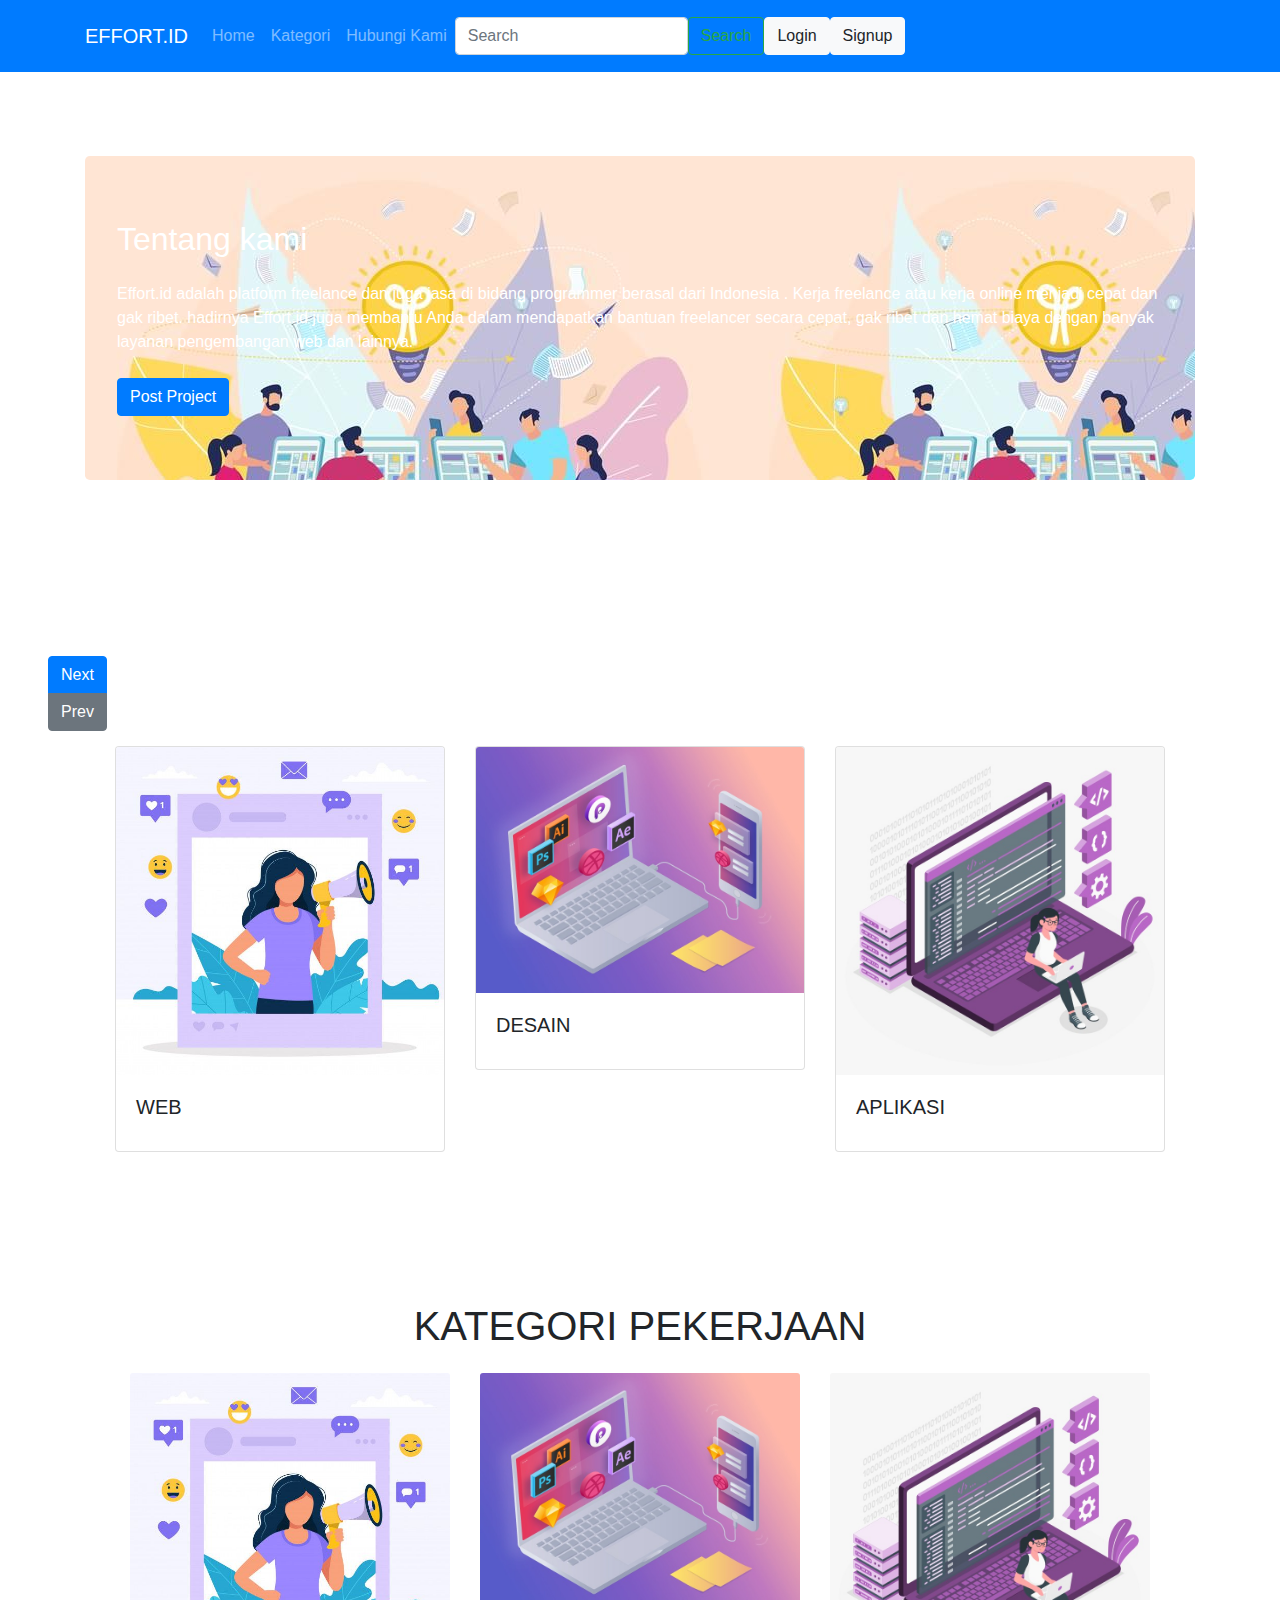
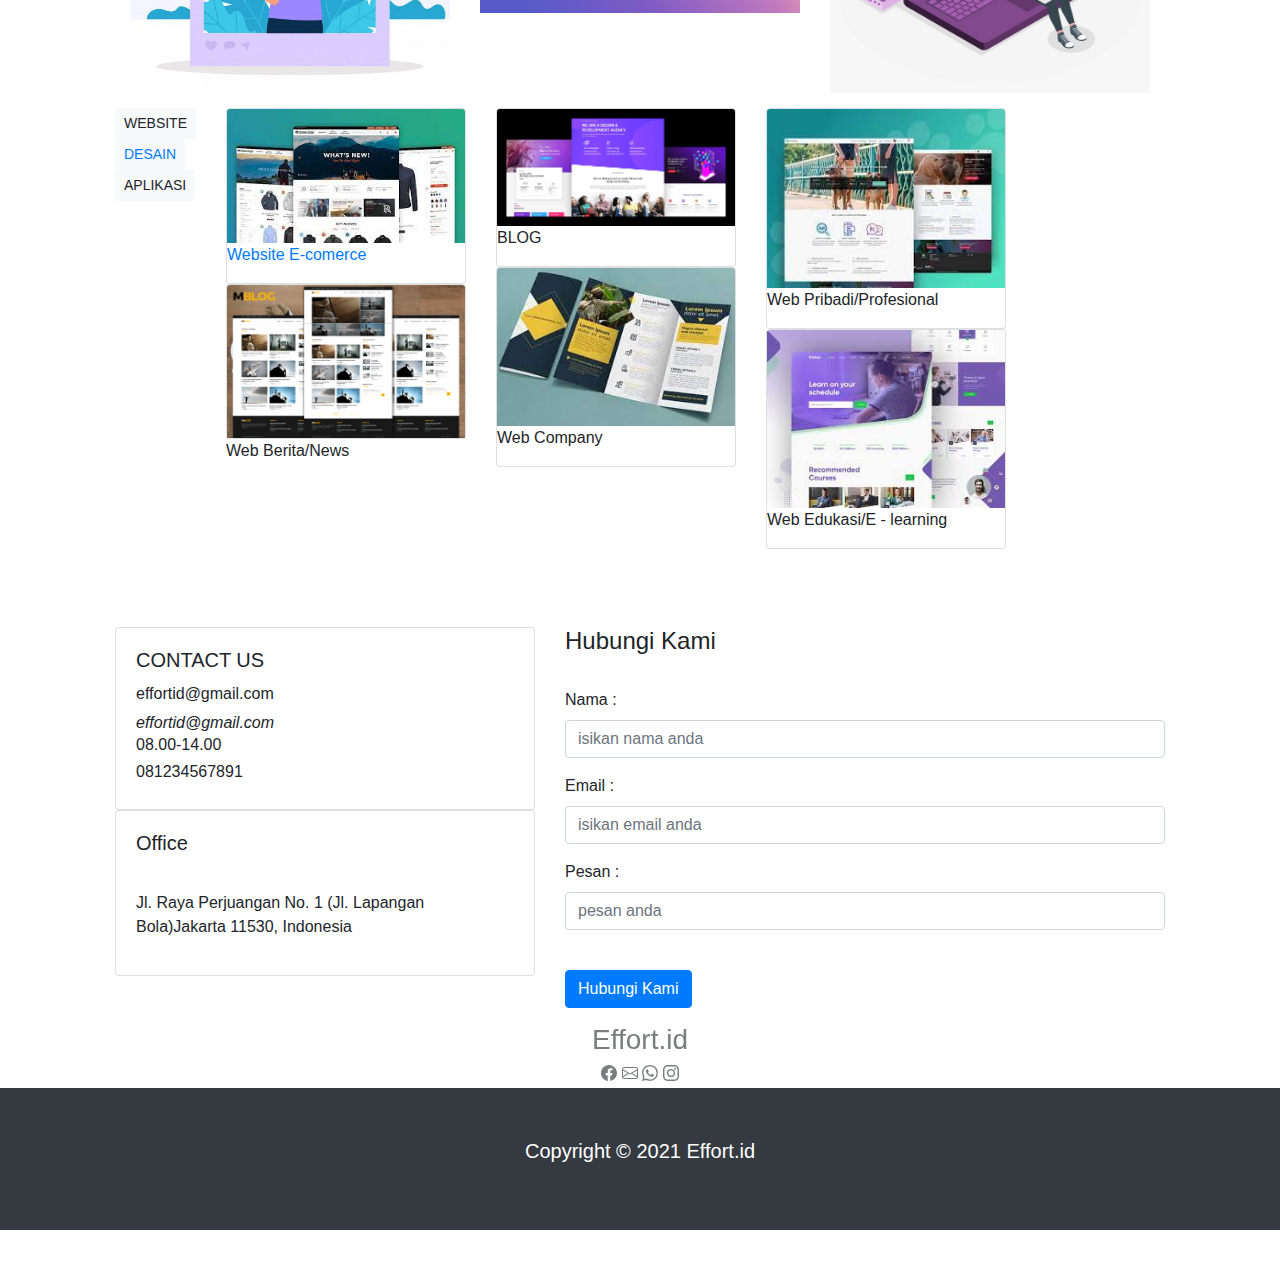
==== index.html @ 0ed795c9 "Add files via upload" ====
<!DOCTYPE html>
<html lang="en">

<head>
  <meta charset="UTF-8" />
  <meta http-equiv="X-UA-Compatible" content="IE=edge" />
  <meta name="viewport" content="width=device-width, initial-scale=1.0" />
  <link rel="stylesheet" href="https://maxcdn.bootstrapcdn.com/bootstrap/4.0.0/css/bootstrap.min.css"
    integrity="sha384-Gn5384xqQ1aoWXA+058RXPxPg6fy4IWvTNh0E263XmFcJlSAwiGgFAW/dAiS6JXm" crossorigin="anonymous">
  <script src="https://code.jquery.com/jquery-3.2.1.slim.min.js"
    integrity="sha384-KJ3o2DKtIkvYIK3UENzmM7KCkRr/rE9/Qpg6aAZGJwFDMVNA/GpGFF93hXpG5KkN"
    crossorigin="anonymous"></script>
  <script src="https://cdnjs.cloudflare.com/ajax/libs/popper.js/1.12.9/umd/popper.min.js"
    integrity="sha384-ApNbgh9B+Y1QKtv3Rn7W3mgPxhU9K/ScQsAP7hUibX39j7fakFPskvXusvfa0b4Q"
    crossorigin="anonymous"></script>
  <script src="https://maxcdn.bootstrapcdn.com/bootstrap/4.0.0/js/bootstrap.min.js"
    integrity="sha384-JZR6Spejh4U02d8jOt6vLEHfe/JQGiRRSQQxSfFWpi1MquVdAyjUar5+76PVCmYl"
    crossorigin="anonymous"></script>
  <link rel="stylesheet" href="https://maxcdn.bootstrapcdn.com/bootstrap/4.0.0/css/bootstrap.min.css"
    integrity="sha384-Gn5384xqQ1aoWXA+058RXPxPg6fy4IWvTNh0E263XmFcJlSAwiGgFAW/dAiS6JXm" crossorigin="anonymous">
  <link rel="stylesheet" href="halu.css" />
  <title>EFFORT.ID</title>

</head>

<body>
  <!-- Navbar -->
  <nav class="navbar navbar-expand-lg bg-primary navbar-dark py-3 fixed-top">
    <div class="container">
      <a href="#" class="navbar-brand">EFFORT.ID</a>

      <button class="navbar-toggler" type="button" data-bs-toggle="collapse" data-bs-target="#navmenu">
        <span class="navbar-toggler-icon"></span>
      </button>

      <div class="collapse navbar-collapse" id="navmenu">
        <ul class="navbar-nav ms-auto">
          <li class="nav-item">
            <a href="#home" class="nav-link">Home</a>
          </li>
          <li class="nav-item">
            <a href="#kategori" class="nav-link">Kategori</a>
          </li>
          <li class="nav-item">
            <a href="#hub" class="nav-link">Hubungi Kami</a>
          </li>
        </ul>
        <form class="d-flex">
          <input class="form-control me-2" type="search" placeholder="Search" aria-label="Search">
          <a href="pencarian1.html" class="btn btn-outline-success">Search</a>
        </form>
        <a href="login.html" class="btn btn-light">Login</a>
        <a href="signup.html" class="btn btn-light">Signup</a>
      </div>
    </div>
  </nav>

  <!--HOME section-->

  <section id="home" class="p-5">
    <div class="container py-5">
      <div class="jumbotron text-white" style="background-image: url(gambar.jpeg);">
        <h2 class="mb-4">
          Tentang kami
        </h2>
        <p class="mb-4">
          Effort.id adalah platform freelance dan juga jasa di bidang programmer berasal dari Indonesia .
          Kerja freelance atau kerja online menjadi cepat dan gak ribet. hadirnya
          Effort.id juga membantu Anda dalam mendapatkan bantuan freelancer secara cepat, gak ribet dan
          hemat biaya dengan banyak layanan pengembangan web dan lainnya.
        </p>
        <a href="postproject.html" class="btn btn-primary">Post Project</a>
      </div>
    </div>
  </section>


  <section id="home" class="p-5">
    <div class="btn-group-vertical">
      <a href="" class="btn btn-primary">Next</a>
      <a href="" class="btn btn-secondary">Prev</a>
    </div>
    <section id="gallery">
      <div class="container">
        <div class="row">
          <div class="col-lg-4 mb-4">
            <div class="card">
              <img src="gambar 1.jpeg" alt="" class="card-img-top">
              <div class="card-body">
                <h5 class="card-title">WEB</h5>
              </div>
            </div>
          </div>
          <div class="col-lg-4 mb-4">
            <div class="card">
              <img src="gambar 2.jpg" alt="" class="card-img-top">
              <div class="card-body">
                <h5 class="card-title">DESAIN</h5>
              </div>
            </div>
          </div>
          <div class="col-lg-4 mb-4">
            <div class="card">
              <img src="gambar 3.jpeg" alt="" class="card-img-top">
              <div class="card-body">
                <h5 class="card-title">APLIKASI</h5>
              </div>
            </div>
          </div>
        </div>
      </div>
    </section>
  </section>

  <!-- KATEGOORI PEKERJAAN-->
  <section id="kategori" class="p-5">
    <div class="container">
      <div class="row">
        <div class="col text-center">
          <h1>KATEGORI PEKERJAAN</h1>
        </div>
        <br>

        <div class="row">
          <div class="col-md-4">
            <div class="card1">
              <img class="card-img-top" src="gambar 1.jpeg" alt="Card image cap">
            </div>
          </div>
          <div class="col-md-4">
            <div class="card2">
              <img class="card-img-top" src="gambar 2.jpg" alt="Card image cap">
            </div>
          </div>
          <div class="col-md-4">
            <div class="card3">
              <img class="card-img-top" src="gambar 3.jpeg" alt="Card image cap">
            </div>
          </div>
        </div>

        <!-- plihan-->
        <div class="rowwy">
          <div class="col-md-3">
            <div class="card-body1">
              <button type="button" class="btn btn-light btn-sm card-text">WEBSITE</button>
            </div>
            <div class="card-body2">
              <button type="button" class="btn btn-light btn-sm card-text"><a href="aplikasi.html">DESAIN</button></a>
            </div>
            <div class="card-body3">
              <button type="button" class="btn btn-light btn-sm card-text">APLIKASI</button>
            </div>
          </div>
        </div>
        <div class="col-md-3">
          <div class="card">
            <img class="card-img-top" src="bawah 1.jpg" alt="Card image cap">
            <p><a href="kategori2.html">Website E-comerce</a></p>
          </div>
          <div class="card">
            <img class="card-img-top" src="bawah2.png" alt="Card image cap">
          </div>
          <p>Web Berita/News</p>
        </div>
        <div class="col-md-3">
          <div class="card">
            <img class="card-img-top" src="bawah 3.jpg" alt="Card image cap">
            <p>BLOG</p>
          </div>
          <div class="card">
            <img class="card-img-top" src="bawah4.jpg" alt="Card image cap">
            <p>Web Company</p>
          </div>
        </div>
        <div class="col-md-3">
          <div class="card">
            <img class="card-img-top" src="images (1).jpg" alt="Card image cap">
            <p>Web Pribadi/Profesional</p>
          </div>
          <div class="card">
            <img class="card-img-top" src="images (2).jpg" alt="Card image cap">
            <p>Web Edukasi/E - learning</p>
          </div>
        </div>
      </div>
  </section>

  <!-- HUBUNGI KAMI-->
  <div id="hub"></div>
  <!--Parallax1-->
  <div class="parallax">
  </div>


  <!--card-->
  <div class="container">
    <div class="row">
      <div class="col-sm-5" id="card-color">
        <!--Media sosial-->
        <div class="card-1">
          <div class="card mb3">
            <div class="card-body">
              <h5 class="card-title center">CONTACT US</h5>
              <h6>effortid@gmail.com <span class="bi bi-envelope"></span></h6>
              <i class="bi bi-envelope">effortid@gmail.com</i>
              <h6 class="card-jamKerja mb-2">08.00-14.00</h6>
              <h6 class="card-Notlp mb-2">081234567891</h6>
            </div>
          </div>
        </div>
        <!--Alamat Office-->
        <div class="card-2">
          <div class="card mb3">
            <div class="card-body">
              <h5 class="card-title center">Office</h5> <br>
              <p>Jl. Raya Perjuangan No. 1 (Jl. Lapangan Bola)Jakarta 11530, Indonesia</p>
            </div>
          </div>
        </div>
      </div>
      <!--Form Pesan-->
      <div class="col-sm-7">
        <div class="form">
          <h4>Hubungi Kami</h4> <br>
          <div class="form-group">
            <label for="nama">Nama : </label>
            <input type="text" id="nama" class="form-control" placeholder="isikan nama anda">
          </div>
          <div class="form-group">
            <label for="email">Email :</label>
            <input type="email" id="nama" class="form-control" placeholder="isikan email anda">
          </div>
          <div class="form-group">
            <label for="pesan">Pesan :</label>
            <input type="text" id="pesan" class="form-control" placeholder="pesan anda"><br>
          </div>
          <a href="coba.html" class="btn btn-primary">Hubungi Kami</a>
        </div>
      </div>
    </div>
  </div>

  <!--Parallax 2-->
  <div class="parallax">
    <div class="title text-center ">
      <h3>Effort.id</h3>

      <div class="icon-footer"></div>
      <!--facebok-->
      <svg xmlns="http://www.w3.org/2000/svg" width="16" height="16" fill="currentColor" class="bi bi-facebook"
        viewBox="0 0 16 16">
        <path
          d="M16 8.049c0-4.446-3.582-8.05-8-8.05C3.58 0-.002 3.603-.002 8.05c0 4.017 2.926 7.347 6.75 7.951v-5.625h-2.03V8.05H6.75V6.275c0-2.017 1.195-3.131 3.022-3.131.876 0 1.791.157 1.791.157v1.98h-1.009c-.993 0-1.303.621-1.303 1.258v1.51h2.218l-.354 2.326H9.25V16c3.824-.604 6.75-3.934 6.75-7.951z" />
      </svg>
      <!--email-->
      <svg xmlns="http://www.w3.org/2000/svg" width="16" height="16" fill="currentColor" class="bi bi-envelope"
        viewBox="0 0 16 16">
        <path
          d="M0 4a2 2 0 0 1 2-2h12a2 2 0 0 1 2 2v8a2 2 0 0 1-2 2H2a2 2 0 0 1-2-2V4Zm2-1a1 1 0 0 0-1 1v.217l7 4.2 7-4.2V4a1 1 0 0 0-1-1H2Zm13 2.383-4.708 2.825L15 11.105V5.383Zm-.034 6.876-5.64-3.471L8 9.583l-1.326-.795-5.64 3.47A1 1 0 0 0 2 13h12a1 1 0 0 0 .966-.741ZM1 11.105l4.708-2.897L1 5.383v5.722Z" />
      </svg>
      <!--WA-->
      <svg xmlns="http://www.w3.org/2000/svg" width="16" height="16" fill="currentColor" class="bi bi-whatsapp"
        viewBox="0 0 16 16">
        <path
          d="M13.601 2.326A7.854 7.854 0 0 0 7.994 0C3.627 0 .068 3.558.064 7.926c0 1.399.366 2.76 1.057 3.965L0 16l4.204-1.102a7.933 7.933 0 0 0 3.79.965h.004c4.368 0 7.926-3.558 7.93-7.93A7.898 7.898 0 0 0 13.6 2.326zM7.994 14.521a6.573 6.573 0 0 1-3.356-.92l-.24-.144-2.494.654.666-2.433-.156-.251a6.56 6.56 0 0 1-1.007-3.505c0-3.626 2.957-6.584 6.591-6.584a6.56 6.56 0 0 1 4.66 1.931 6.557 6.557 0 0 1 1.928 4.66c-.004 3.639-2.961 6.592-6.592 6.592zm3.615-4.934c-.197-.099-1.17-.578-1.353-.646-.182-.065-.315-.099-.445.099-.133.197-.513.646-.627.775-.114.133-.232.148-.43.05-.197-.1-.836-.308-1.592-.985-.59-.525-.985-1.175-1.103-1.372-.114-.198-.011-.304.088-.403.087-.088.197-.232.296-.346.1-.114.133-.198.198-.33.065-.134.034-.248-.015-.347-.05-.099-.445-1.076-.612-1.47-.16-.389-.323-.335-.445-.34-.114-.007-.247-.007-.38-.007a.729.729 0 0 0-.529.247c-.182.198-.691.677-.691 1.654 0 .977.71 1.916.81 2.049.098.133 1.394 2.132 3.383 2.992.47.205.84.326 1.129.418.475.152.904.129 1.246.08.38-.058 1.171-.48 1.338-.943.164-.464.164-.86.114-.943-.049-.084-.182-.133-.38-.232z" />
      </svg>
      <!--Instagram-->
      <svg xmlns="http://www.w3.org/2000/svg" width="16" height="16" fill="currentColor" class="bi bi-instagram"
        viewBox="0 0 16 16">
        <path
          d="M8 0C5.829 0 5.556.01 4.703.048 3.85.088 3.269.222 2.76.42a3.917 3.917 0 0 0-1.417.923A3.927 3.927 0 0 0 .42 2.76C.222 3.268.087 3.85.048 4.7.01 5.555 0 5.827 0 8.001c0 2.172.01 2.444.048 3.297.04.852.174 1.433.372 1.942.205.526.478.972.923 1.417.444.445.89.719 1.416.923.51.198 1.09.333 1.942.372C5.555 15.99 5.827 16 8 16s2.444-.01 3.298-.048c.851-.04 1.434-.174 1.943-.372a3.916 3.916 0 0 0 1.416-.923c.445-.445.718-.891.923-1.417.197-.509.332-1.09.372-1.942C15.99 10.445 16 10.173 16 8s-.01-2.445-.048-3.299c-.04-.851-.175-1.433-.372-1.941a3.926 3.926 0 0 0-.923-1.417A3.911 3.911 0 0 0 13.24.42c-.51-.198-1.092-.333-1.943-.372C10.443.01 10.172 0 7.998 0h.003zm-.717 1.442h.718c2.136 0 2.389.007 3.232.046.78.035 1.204.166 1.486.275.373.145.64.319.92.599.28.28.453.546.598.92.11.281.24.705.275 1.485.039.843.047 1.096.047 3.231s-.008 2.389-.047 3.232c-.035.78-.166 1.203-.275 1.485a2.47 2.47 0 0 1-.599.919c-.28.28-.546.453-.92.598-.28.11-.704.24-1.485.276-.843.038-1.096.047-3.232.047s-2.39-.009-3.233-.047c-.78-.036-1.203-.166-1.485-.276a2.478 2.478 0 0 1-.92-.598 2.48 2.48 0 0 1-.6-.92c-.109-.281-.24-.705-.275-1.485-.038-.843-.046-1.096-.046-3.233 0-2.136.008-2.388.046-3.231.036-.78.166-1.204.276-1.486.145-.373.319-.64.599-.92.28-.28.546-.453.92-.598.282-.11.705-.24 1.485-.276.738-.034 1.024-.044 2.515-.045v.002zm4.988 1.328a.96.96 0 1 0 0 1.92.96.96 0 0 0 0-1.92zm-4.27 1.122a4.109 4.109 0 1 0 0 8.217 4.109 4.109 0 0 0 0-8.217zm0 1.441a2.667 2.667 0 1 1 0 5.334 2.667 2.667 0 0 1 0-5.334z" />
      </svg>

    </div>
  </div>

  <!-- Footer -->
  <footer class="p-5 bg-dark text-white text-center position-relative">
    <div class="container">
      <p class="lead">Copyright &copy; 2021 Effort.id</p>

      <a href="#" class="position-absolute bottom-0 end-0 p-5">
        <i class="bi bi-arrow-up-circle h1"></i>
      </a>
    </div>
  </footer>


</body>


</html>
---- halu.css ----
body::before {
    display: block;
    content: '';
    height: 60px;
  }

  #map {
    width: 100%;
    height: 100%;
    border-radius: 10px;
  }
  
  @media (min-width: 768px) {
    .news-input {
      width: 50%;
    }
  }
  

  /*hubunhi kami*/
  .parallax {
    /* mengambil gambar*/
    background-image: url('gedung.jpg');
  
    /* tinggi gambar*/
    height: 50%; 
  
    /* parallax scroll */
    background-attachment: fixed;
    background-position: center;
    background-repeat: no-repeat;
    background-size: cover;
    filter: opacity(60%);
    }

  /* kategori */
  .row {
    margin: 15px;
  }
  .card1{
    text-align: center;
    font-size: 24px;
}
.card2{
    text-align: center;
    font-size: 24px;
}
.card3{
    text-align: center;
    font-size: 24px;
}
.card-img{
    image-orientation: flip;
    size: 20%;
}
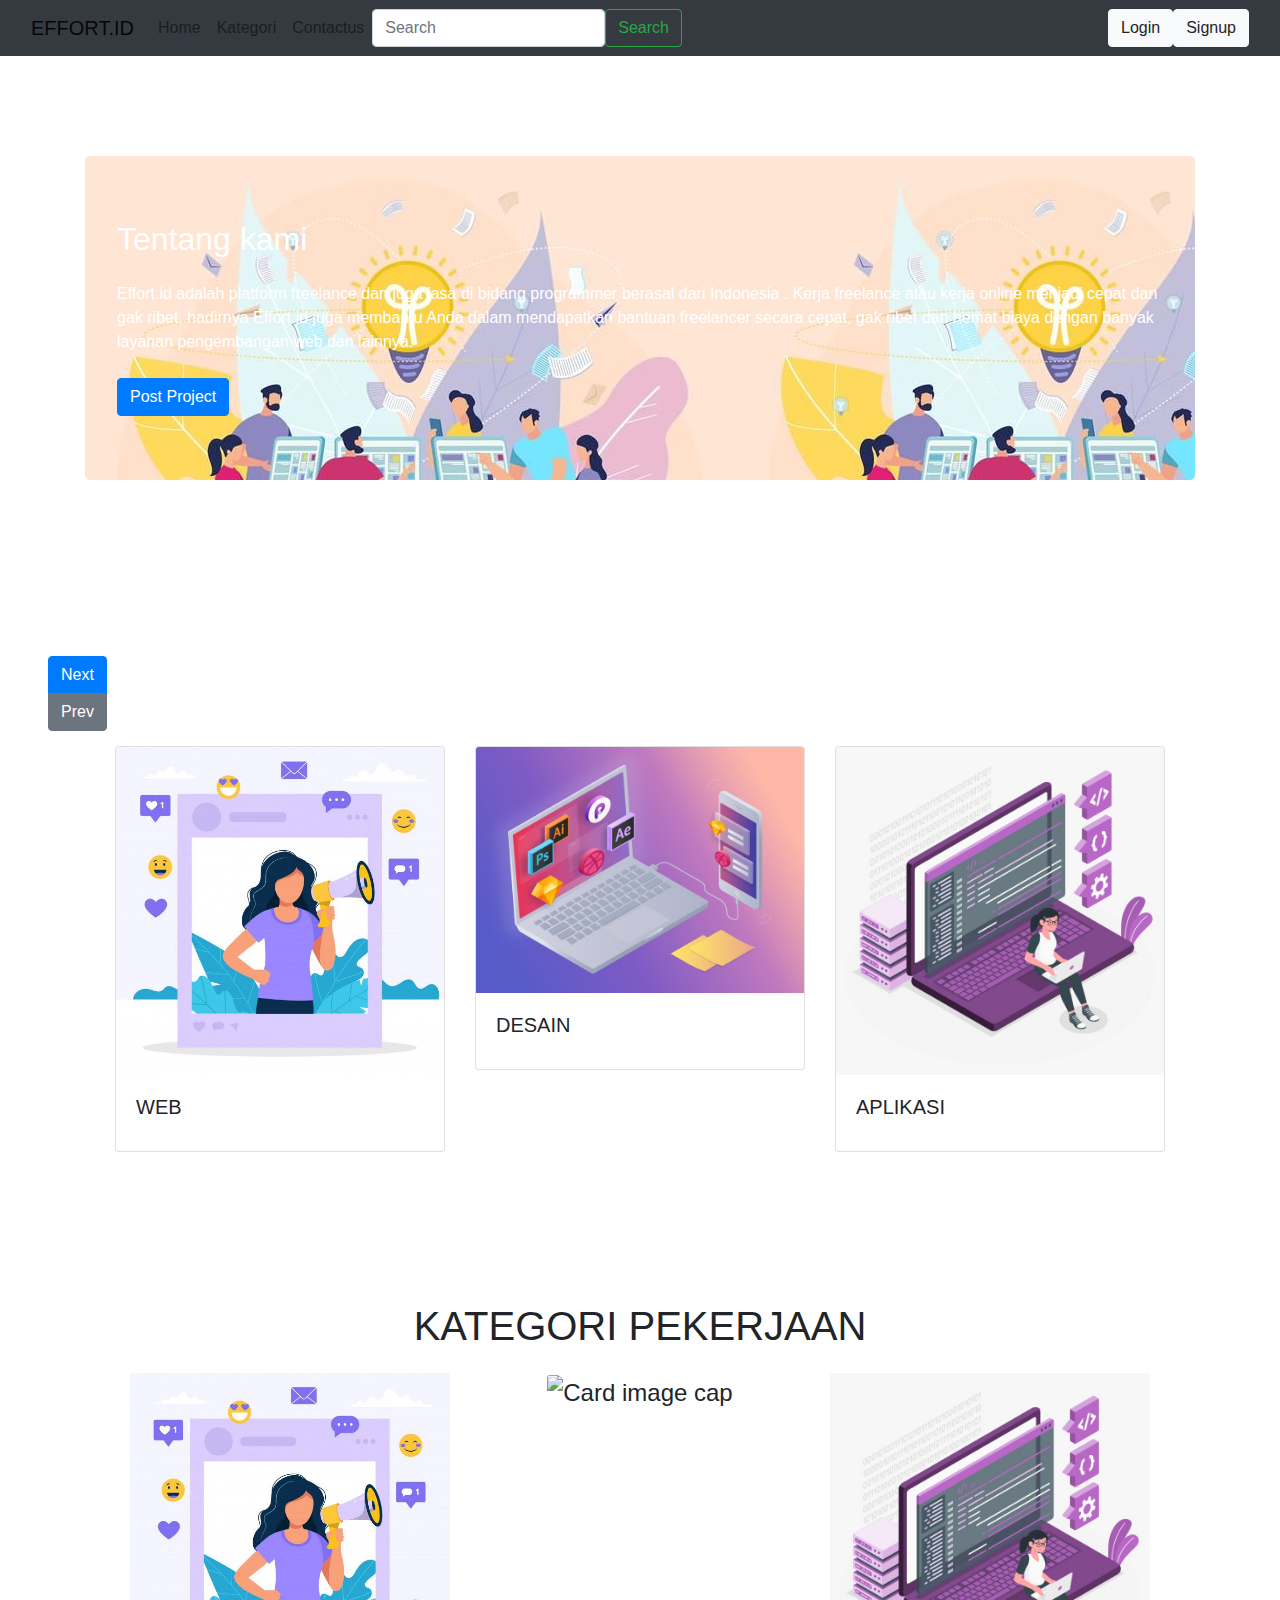
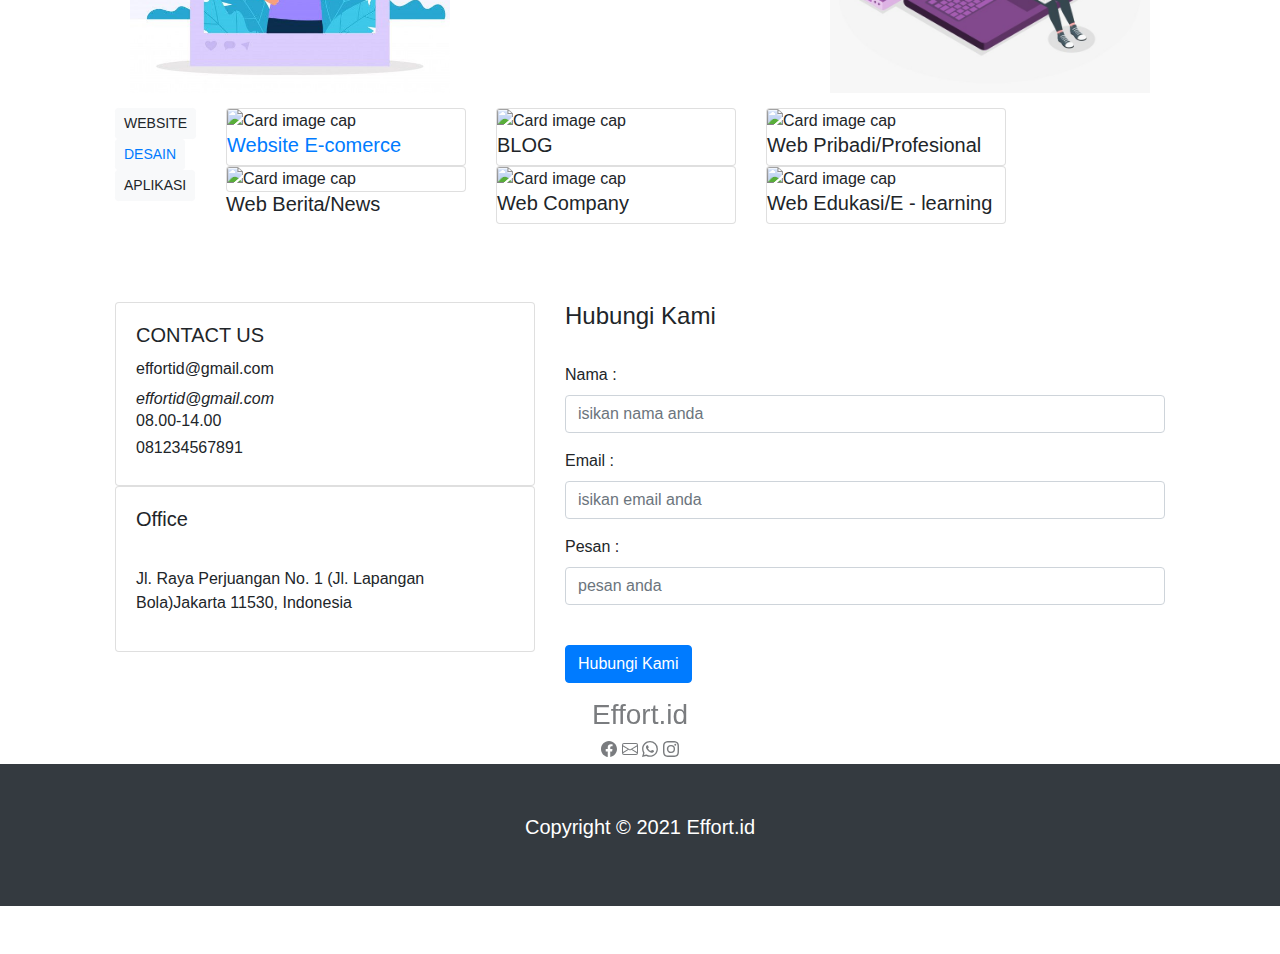
==== commit 6cb9d43f: "Update index.html" ====
--- a/index.html
+++ b/index.html
@@ -25,32 +25,31 @@
 
 <body>
   <!-- Navbar -->
-  <nav class="navbar navbar-expand-lg bg-primary navbar-dark py-3 fixed-top">
-    <div class="container">
-      <a href="#" class="navbar-brand">EFFORT.ID</a>
-
-      <button class="navbar-toggler" type="button" data-bs-toggle="collapse" data-bs-target="#navmenu">
-        <span class="navbar-toggler-icon"></span>
-      </button>
-
-      <div class="collapse navbar-collapse" id="navmenu">
-        <ul class="navbar-nav ms-auto">
-          <li class="nav-item">
-            <a href="#home" class="nav-link">Home</a>
-          </li>
-          <li class="nav-item">
-            <a href="#kategori" class="nav-link">Kategori</a>
-          </li>
-          <li class="nav-item">
-            <a href="#hub" class="nav-link">Hubungi Kami</a>
-          </li>
-        </ul>
-        <form class="d-flex">
-          <input class="form-control me-2" type="search" placeholder="Search" aria-label="Search">
-          <a href="pencarian1.html" class="btn btn-outline-success">Search</a>
-        </form>
-        <a href="login.html" class="btn btn-light">Login</a>
-        <a href="signup.html" class="btn btn-light">Signup</a>
+  <nav class="navbar fixed-top navbar-expand-lg navbar-light bg-dark">
+    <div class="container-fluid">
+        <a class="navbar-brand" href="#">EFFORT.ID</a>
+        <button class="navbar-toggler" type="button" data-toggle="collapse" data-target="#collapsibleNavbar">
+            <span class="navbar-toggler-icon"></span>
+        </button>
+        <div class="collapse navbar-collapse" id="collapsibleNavbar">
+            <ul class="navbar-nav">
+                <li class="nav-item">
+                    <a class="nav-link" href="#home"> Home</a>
+                </li>
+                <li class="nav-item">
+                    <a class="nav-link" href="#kategori">Kategori</a>
+                </li>
+                <li class="nav-item">
+                    <a class="nav-link" href="#hub">Contactus</a>
+                </li>
+            </ul>
+            <form class="d-flex">
+                <input class="form-control me-2" type="search" placeholder="Search" aria-label="Search">
+                <a href="pencarian1.html" class="btn btn-outline-success" type="submit">Search </a>
+              </form>
+          </div>
+          <a href="login.html" class="btn btn-light">Login</a>
+          <a href="signup.html" class="btn btn-light">Signup</a>
       </div>
     </div>
   </nav>
@@ -112,7 +111,7 @@
     </section>
   </section>
 
-  <!-- KATEGOORI PEKERJAAN-->
+ <!-- KATEGOORI PEKERJAAN-->
   <section id="kategori" class="p-5">
     <div class="container">
       <div class="row">
@@ -129,7 +128,7 @@
           </div>
           <div class="col-md-4">
             <div class="card2">
-              <img class="card-img-top" src="gambar 2.jpg" alt="Card image cap">
+              <img class="card-img-top" src="gambar 3.jpg" alt="Card image cap">
             </div>
           </div>
           <div class="col-md-4">
@@ -155,36 +154,36 @@
         </div>
         <div class="col-md-3">
           <div class="card">
-            <img class="card-img-top" src="bawah 1.jpg" alt="Card image cap">
-            <p><a href="kategori2.html">Website E-comerce</a></p>
-          </div>
-          <div class="card">
-            <img class="card-img-top" src="bawah2.png" alt="Card image cap">
-          </div>
-          <p>Web Berita/News</p>
+            <img class="card-img-top" src="blogger1.jpg" alt="Card image cap">
+            <h5><a href="kategori2.html">Website E-comerce</a></h5>
+          </div>
+          <div class="card">
+            <img class="card-img-top" src="blogger2.jpg" alt="Card image cap">
+          </div>
+          <h5>Web Berita/News</h5>
         </div>
         <div class="col-md-3">
           <div class="card">
-            <img class="card-img-top" src="bawah 3.jpg" alt="Card image cap">
-            <p>BLOG</p>
-          </div>
-          <div class="card">
-            <img class="card-img-top" src="bawah4.jpg" alt="Card image cap">
-            <p>Web Company</p>
+            <img class="card-img-top" src="blogger3.jpg" alt="Card image cap">
+            <h5>BLOG</h5>
+          </div>
+          <div class="card">
+            <img class="card-img-top" src="blogger4.jpg" alt="Card image cap">
+            <h5>Web Company</h5>
           </div>
         </div>
         <div class="col-md-3">
           <div class="card">
-            <img class="card-img-top" src="images (1).jpg" alt="Card image cap">
-            <p>Web Pribadi/Profesional</p>
-          </div>
-          <div class="card">
-            <img class="card-img-top" src="images (2).jpg" alt="Card image cap">
-            <p>Web Edukasi/E - learning</p>
-          </div>
-        </div>
-      </div>
-  </section>
+            <img class="card-img-top" src="blogger5.jpg" alt="Card image cap">
+            <h5>Web Pribadi/Profesional</h5>
+          </div>
+          <div class="card">
+            <img class="card-img-top" src="blogger6.jpg" alt="Card image cap">
+            <h5>Web Edukasi/E - learning</h5>
+          </div>
+        </div>
+      </div>
+      </section>
 
   <!-- HUBUNGI KAMI-->
   <div id="hub"></div>
@@ -290,4 +289,4 @@
 </body>
 
 
-</html>+</html>
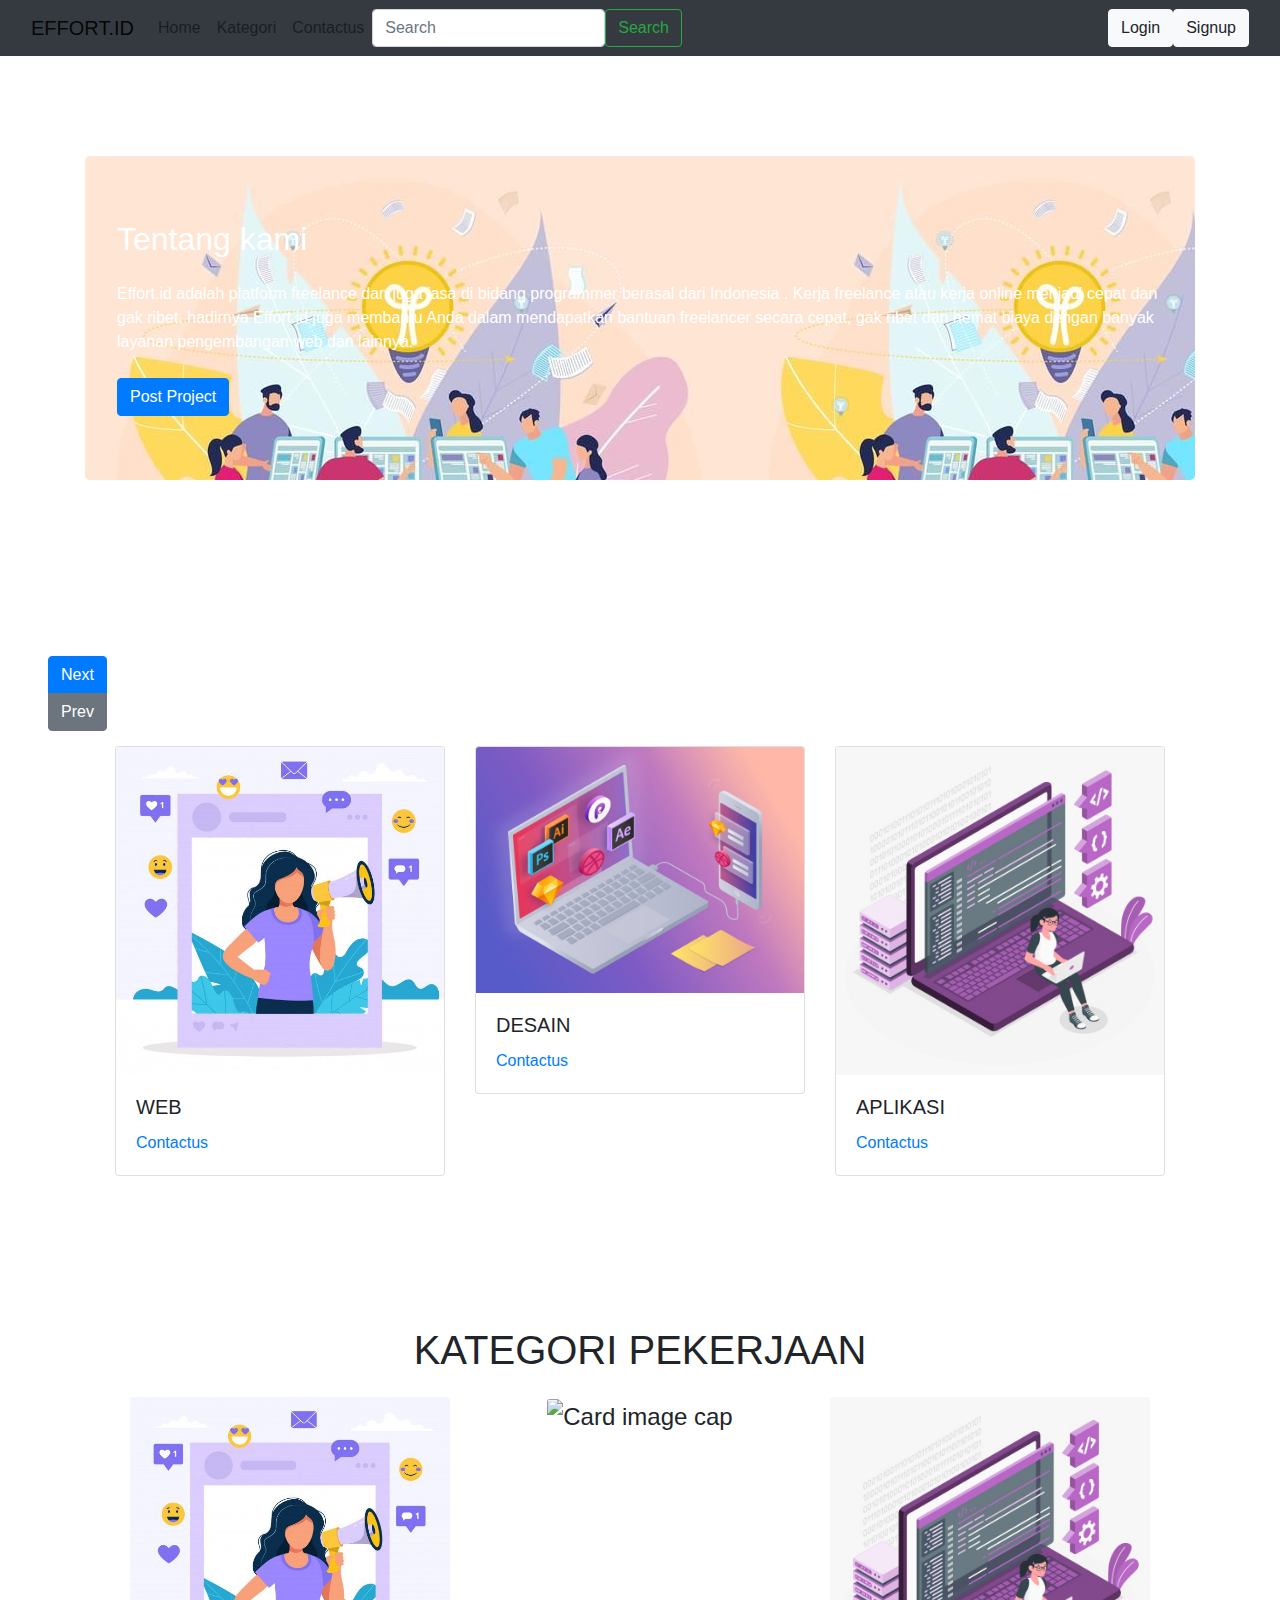
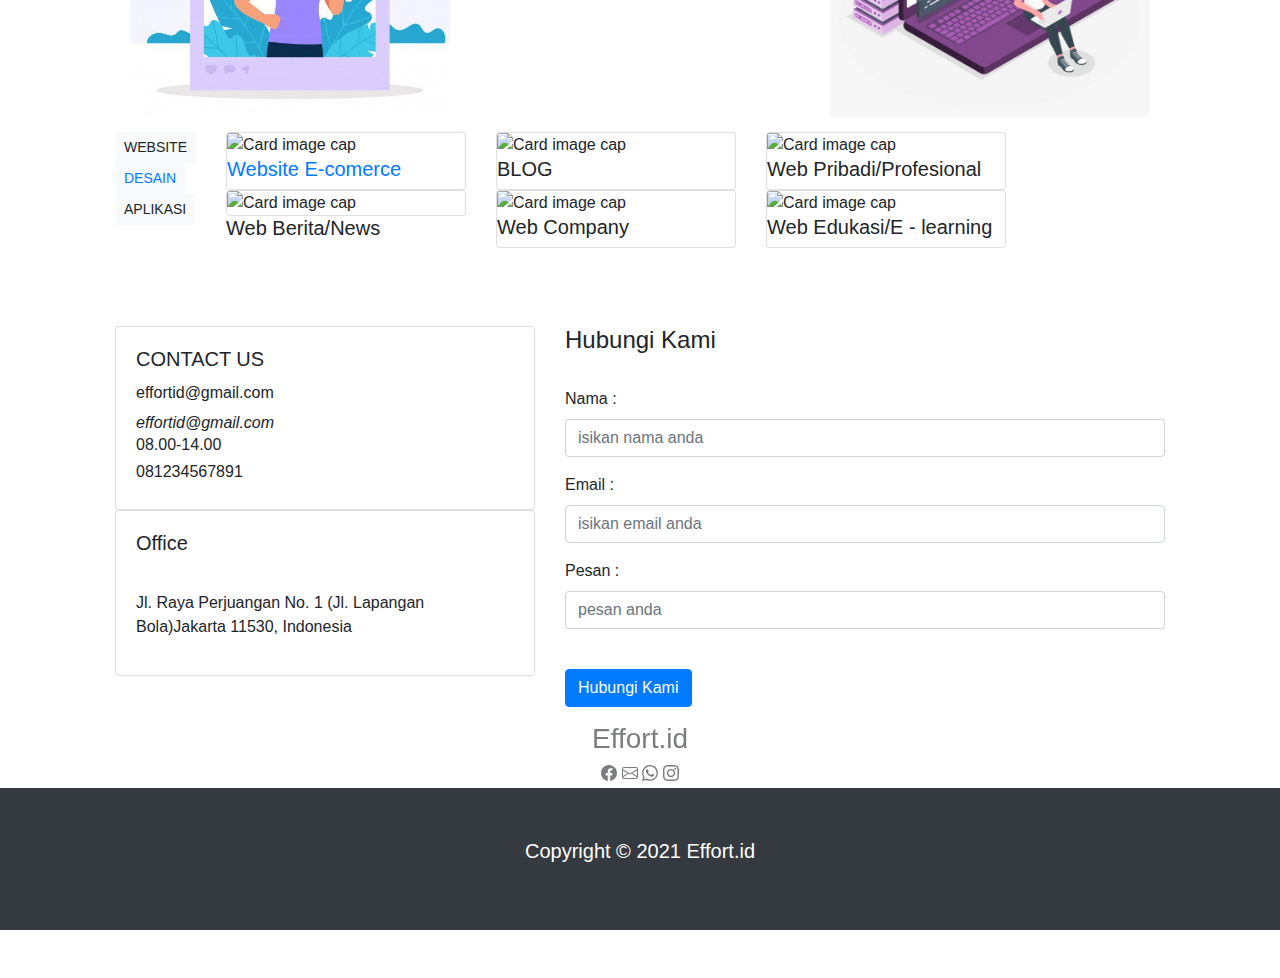
==== commit ac05c5c6: "Update index.html" ====
--- a/index.html
+++ b/index.html
@@ -87,6 +87,7 @@
               <img src="gambar 1.jpeg" alt="" class="card-img-top">
               <div class="card-body">
                 <h5 class="card-title">WEB</h5>
+                  <a href="pencarian1.html">Contactus</a>
               </div>
             </div>
           </div>
@@ -95,6 +96,7 @@
               <img src="gambar 2.jpg" alt="" class="card-img-top">
               <div class="card-body">
                 <h5 class="card-title">DESAIN</h5>
+                <a href="pencarian1.html">Contactus</a>
               </div>
             </div>
           </div>
@@ -103,6 +105,7 @@
               <img src="gambar 3.jpeg" alt="" class="card-img-top">
               <div class="card-body">
                 <h5 class="card-title">APLIKASI</h5>
+                  <a href="pencarian1.html">Contactus</a>
               </div>
             </div>
           </div>
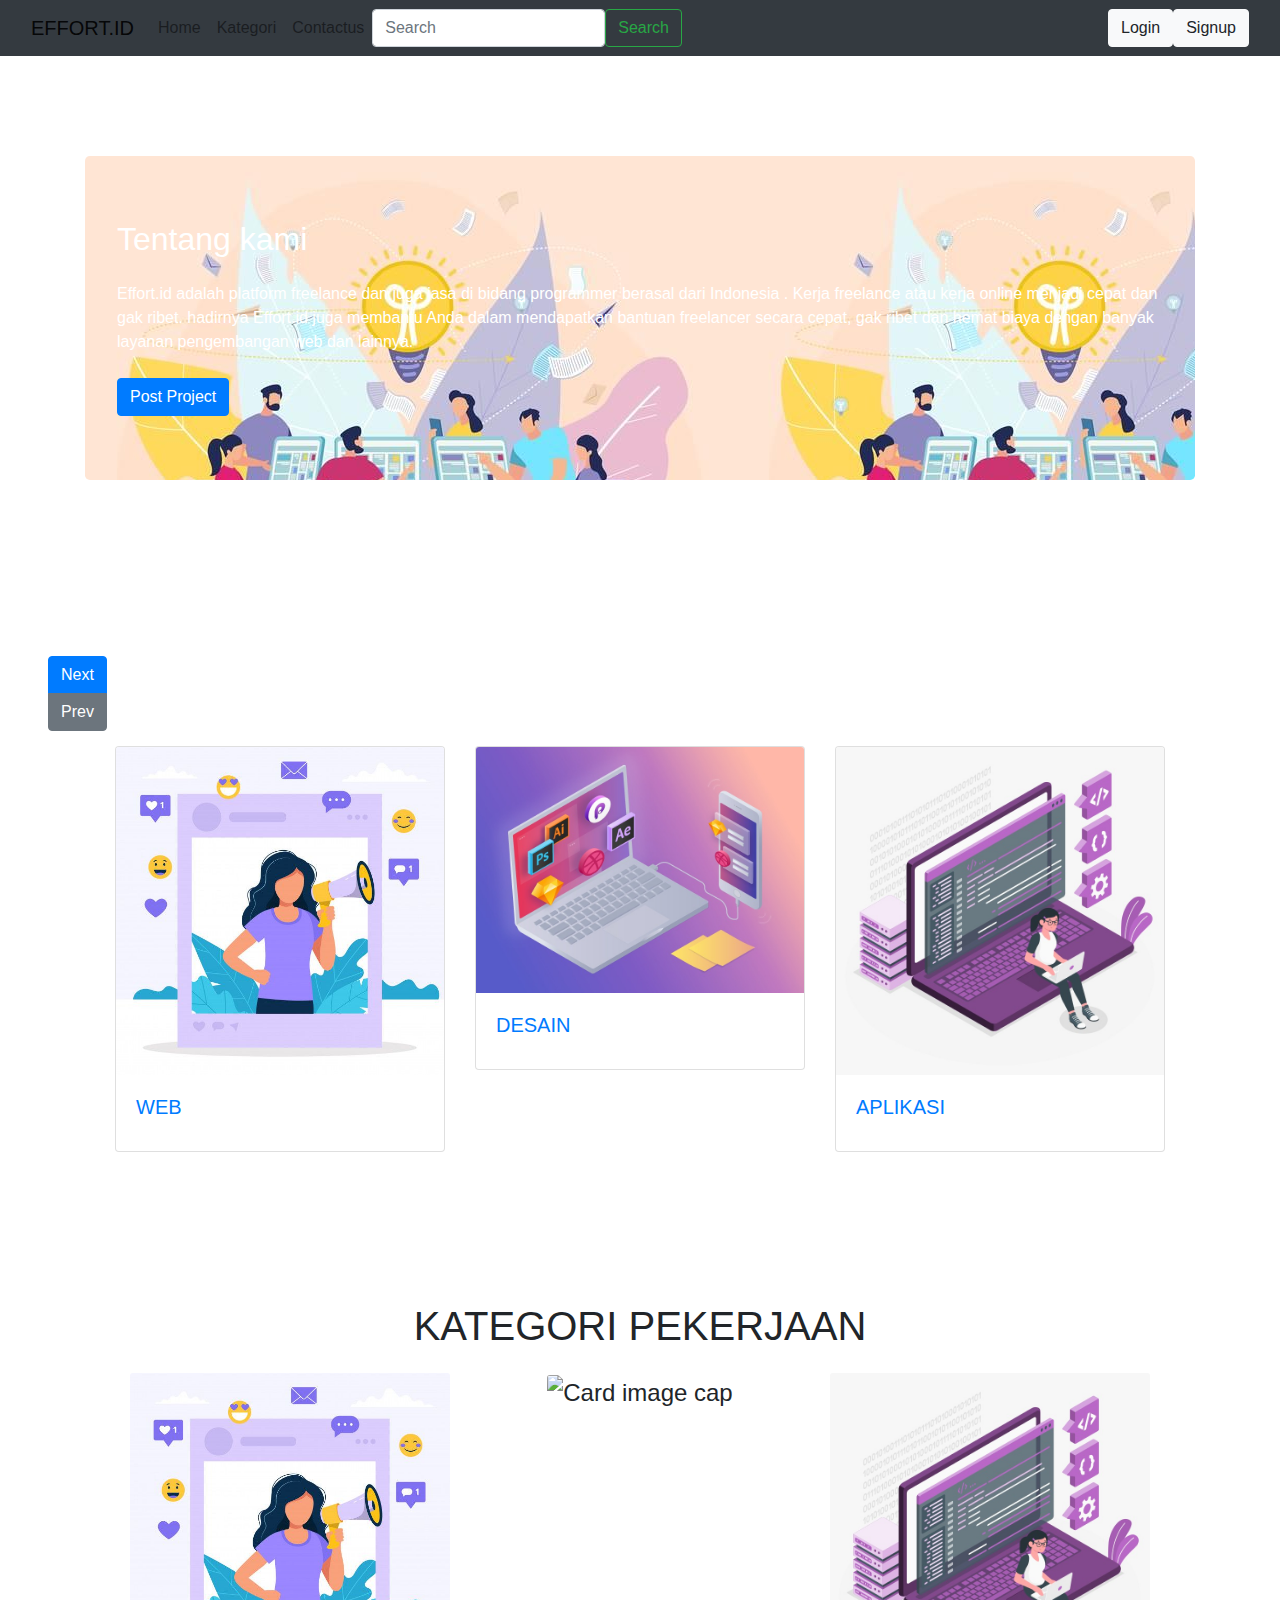
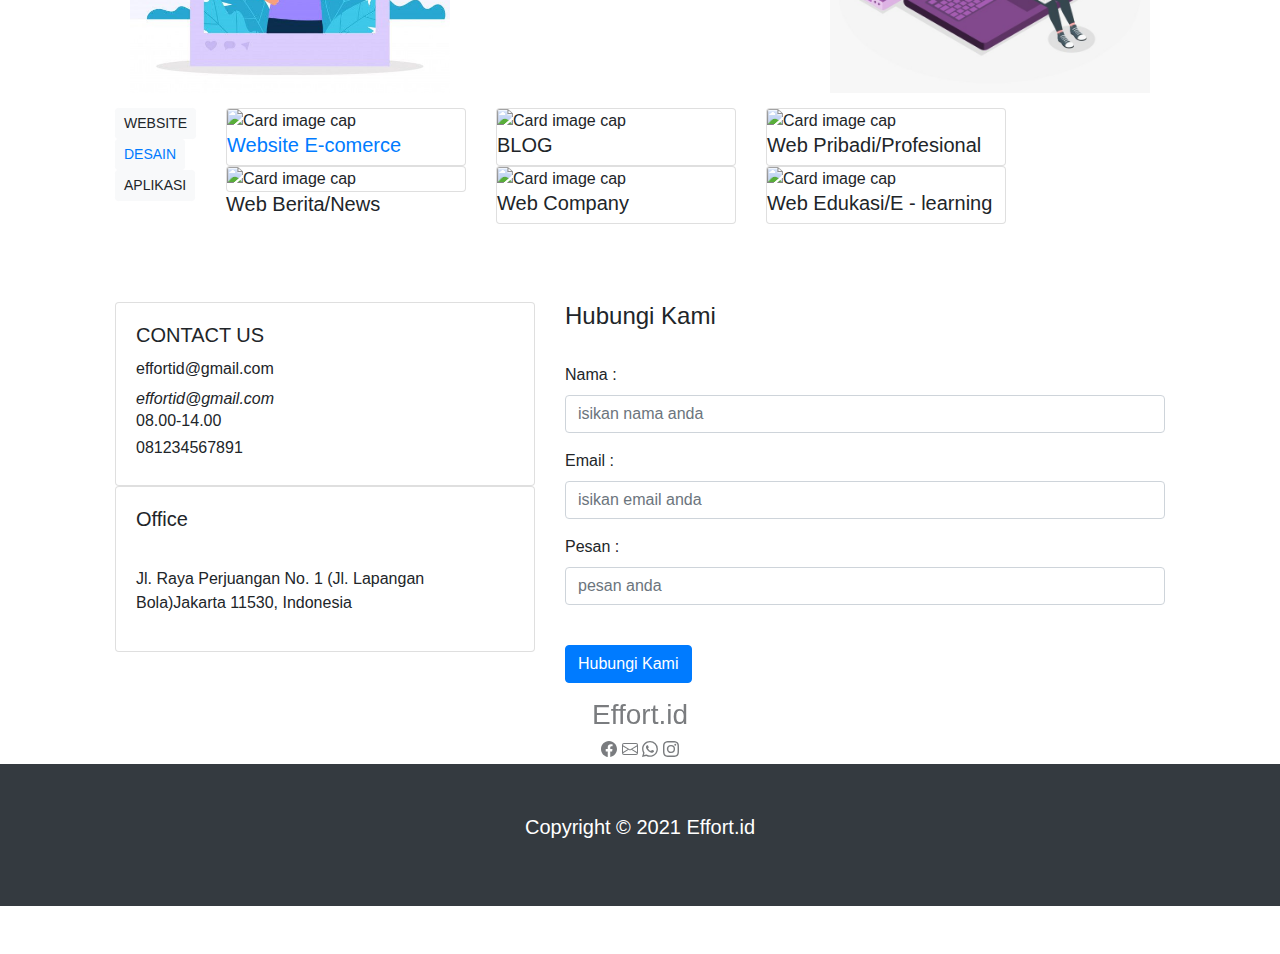
==== commit 3df78038: "Update index.html" ====
--- a/index.html
+++ b/index.html
@@ -86,8 +86,8 @@
             <div class="card">
               <img src="gambar 1.jpeg" alt="" class="card-img-top">
               <div class="card-body">
-                <h5 class="card-title">WEB</h5>
-                  <a href="pencarian1.html">Contactus</a>
+                <h5 class="card-title"><a href="pencarian1.html">WEB</a></h5>
+                  
               </div>
             </div>
           </div>
@@ -95,8 +95,8 @@
             <div class="card">
               <img src="gambar 2.jpg" alt="" class="card-img-top">
               <div class="card-body">
-                <h5 class="card-title">DESAIN</h5>
-                <a href="pencarian1.html">Contactus</a>
+                <h5 class="card-title"><a href="pencarian1.html">DESAIN</a></h5>
+                
               </div>
             </div>
           </div>
@@ -104,8 +104,8 @@
             <div class="card">
               <img src="gambar 3.jpeg" alt="" class="card-img-top">
               <div class="card-body">
-                <h5 class="card-title">APLIKASI</h5>
-                  <a href="pencarian1.html">Contactus</a>
+                <h5 class="card-title">  <a href="pencarian1.html">APLIKASI</a></h5>
+                
               </div>
             </div>
           </div>
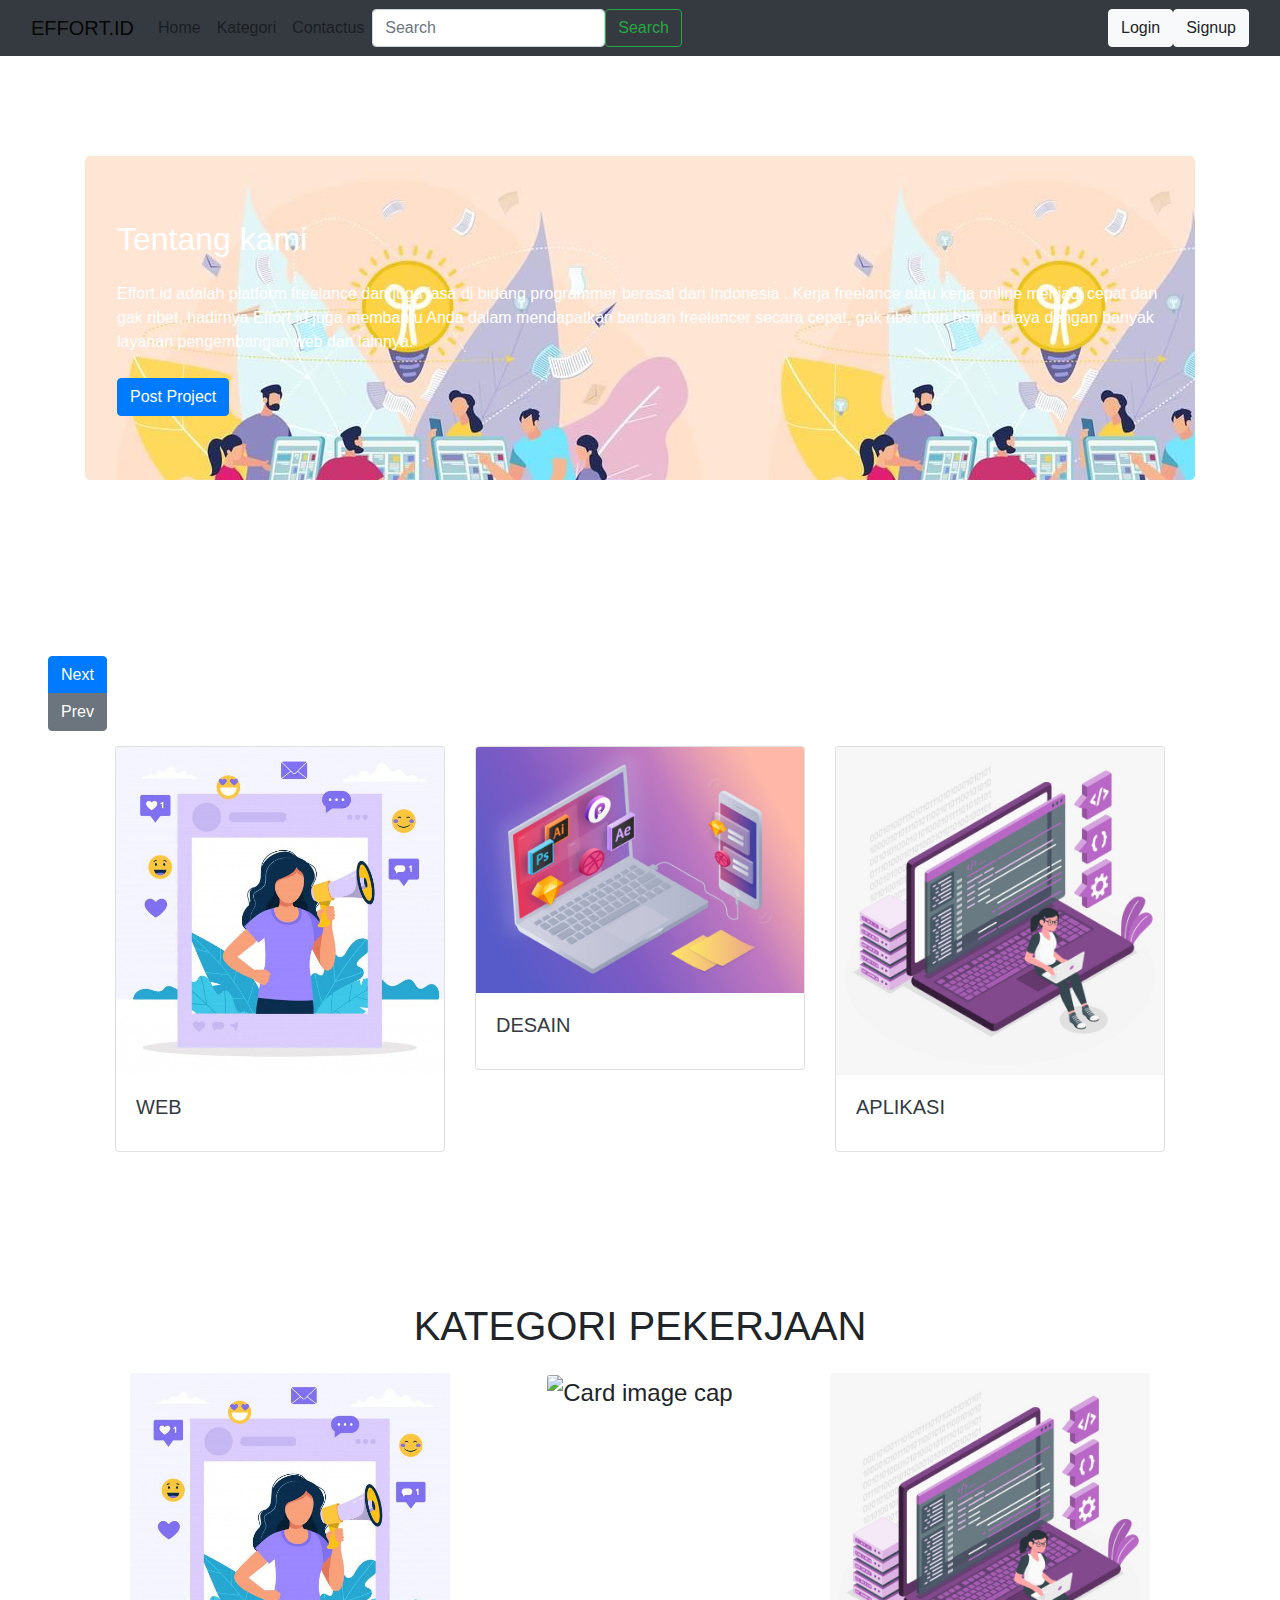
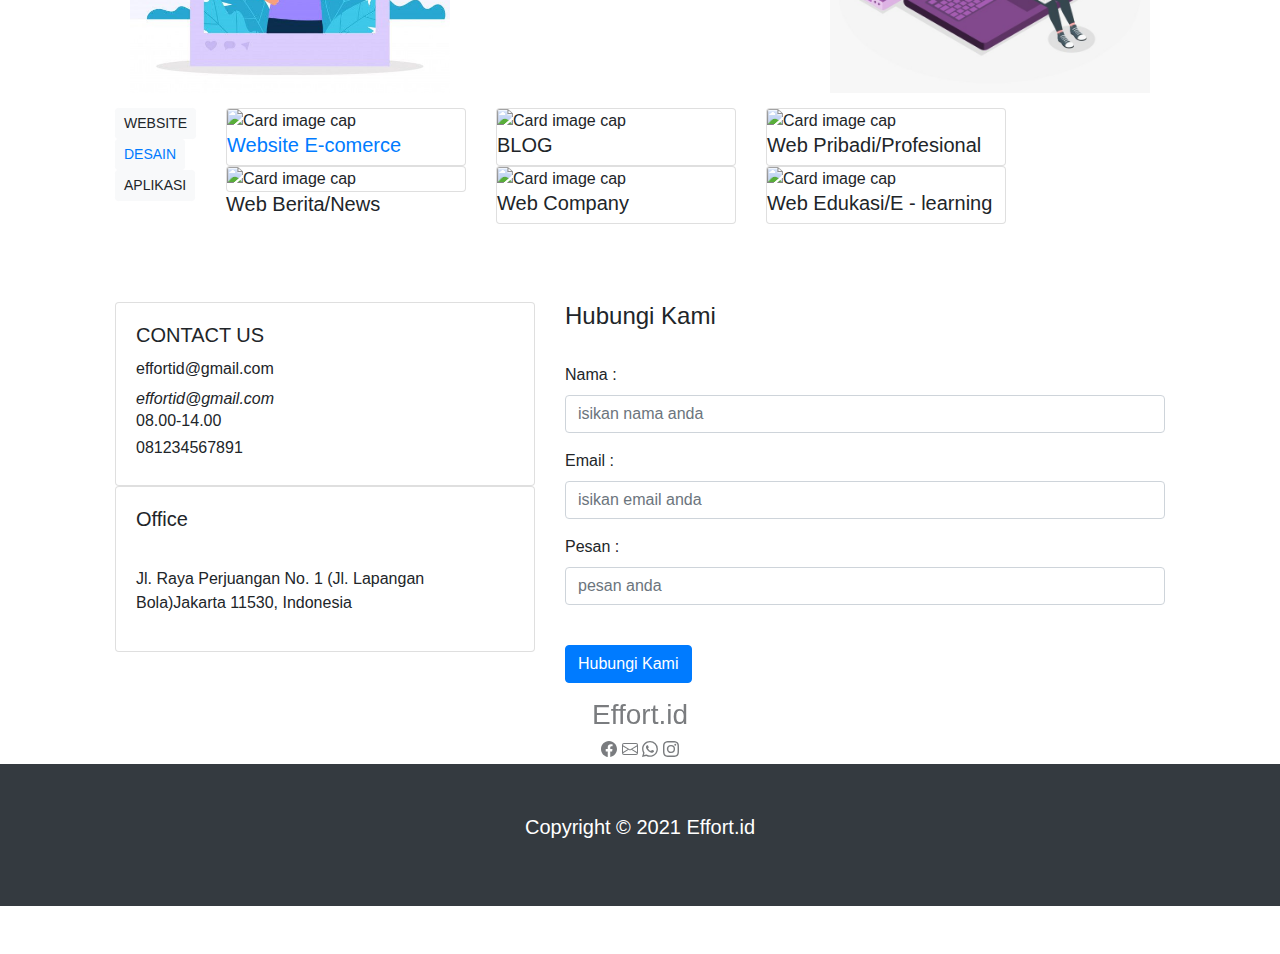
==== commit 968f6f66: "Update index.html" ====
--- a/index.html
+++ b/index.html
@@ -86,7 +86,7 @@
             <div class="card">
               <img src="gambar 1.jpeg" alt="" class="card-img-top">
               <div class="card-body">
-                <h5 class="card-title"><a href="pencarian1.html">WEB</a></h5>
+                <h5 class="card-title"><a href="pencarian1.html" class="text-dark">WEB</a></h5>
                   
               </div>
             </div>
@@ -95,7 +95,7 @@
             <div class="card">
               <img src="gambar 2.jpg" alt="" class="card-img-top">
               <div class="card-body">
-                <h5 class="card-title"><a href="pencarian1.html">DESAIN</a></h5>
+                <h5 class="card-title"><a href="pencarian1.html" class="text-dark">DESAIN</a></h5>
                 
               </div>
             </div>
@@ -104,7 +104,7 @@
             <div class="card">
               <img src="gambar 3.jpeg" alt="" class="card-img-top">
               <div class="card-body">
-                <h5 class="card-title">  <a href="pencarian1.html">APLIKASI</a></h5>
+                <h5 class="card-title">  <a href="pencarian1.html" class="text-dark">APLIKASI</a></h5>
                 
               </div>
             </div>
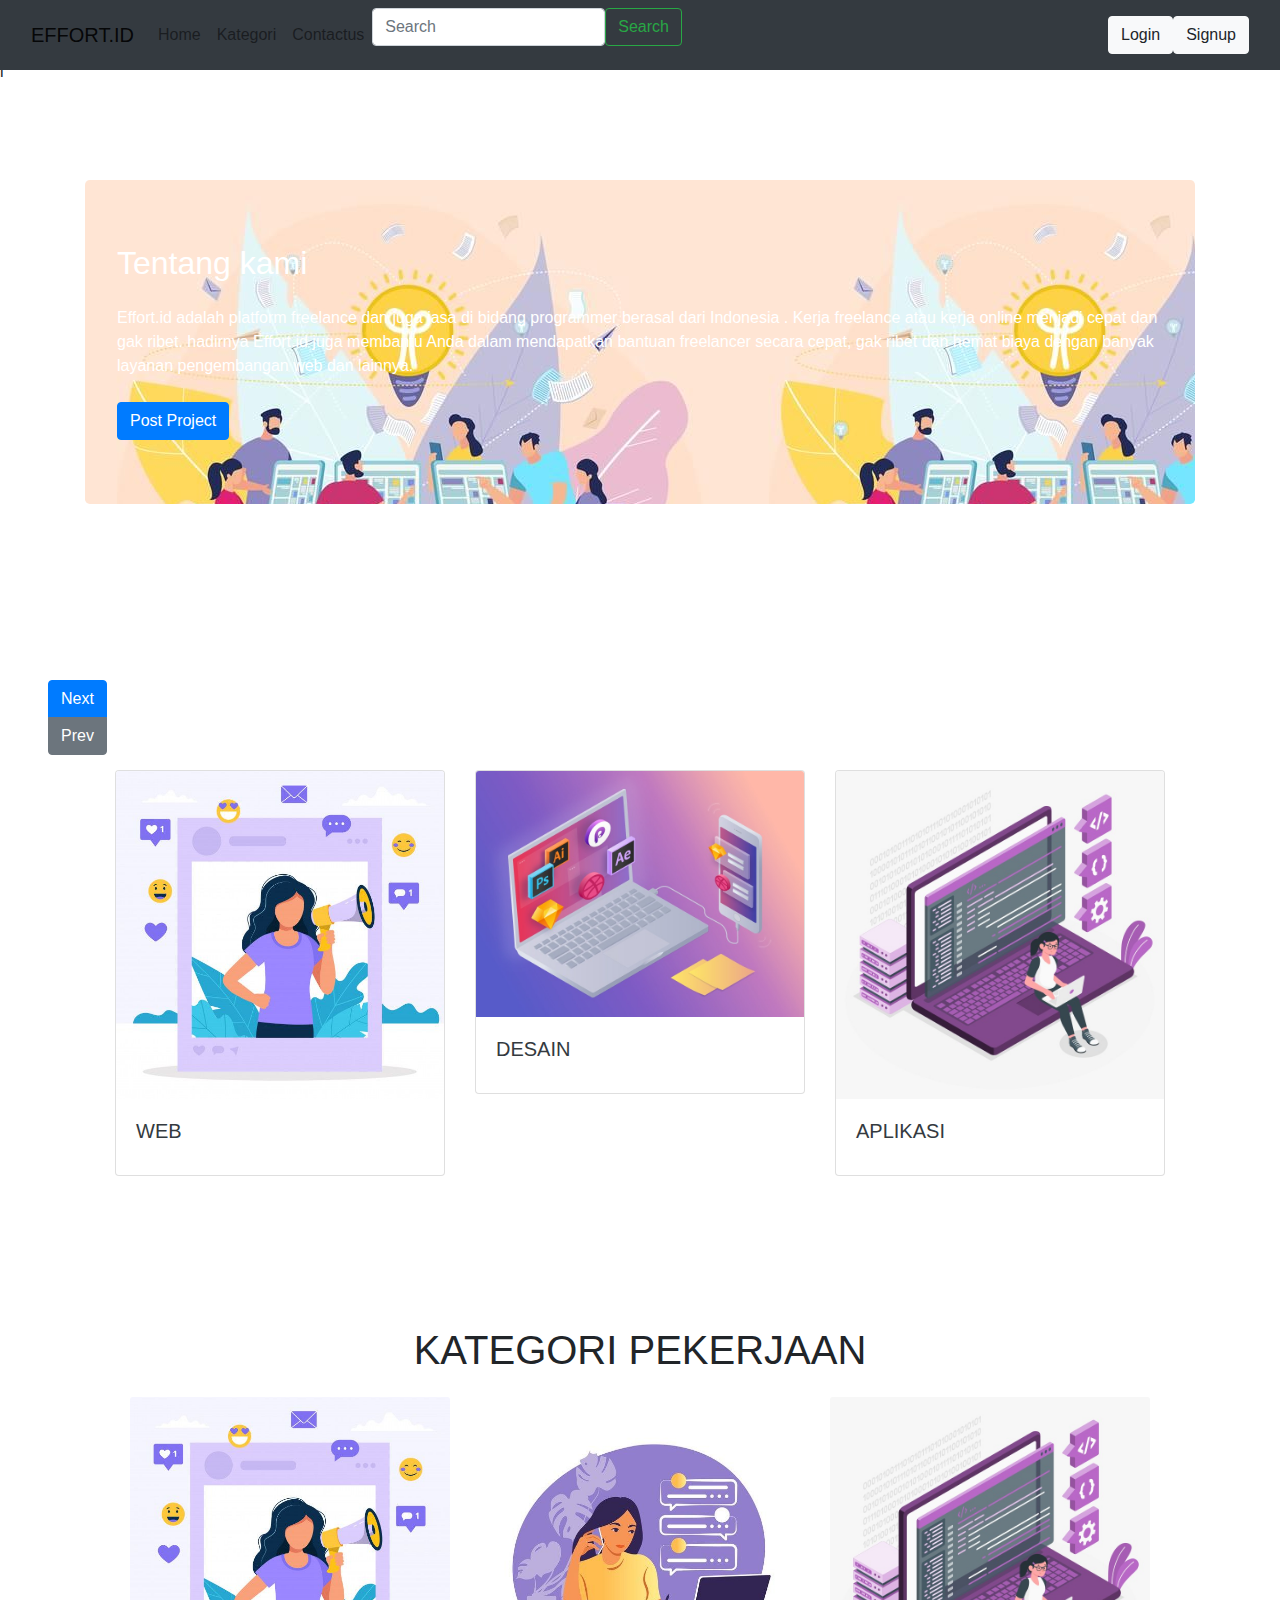
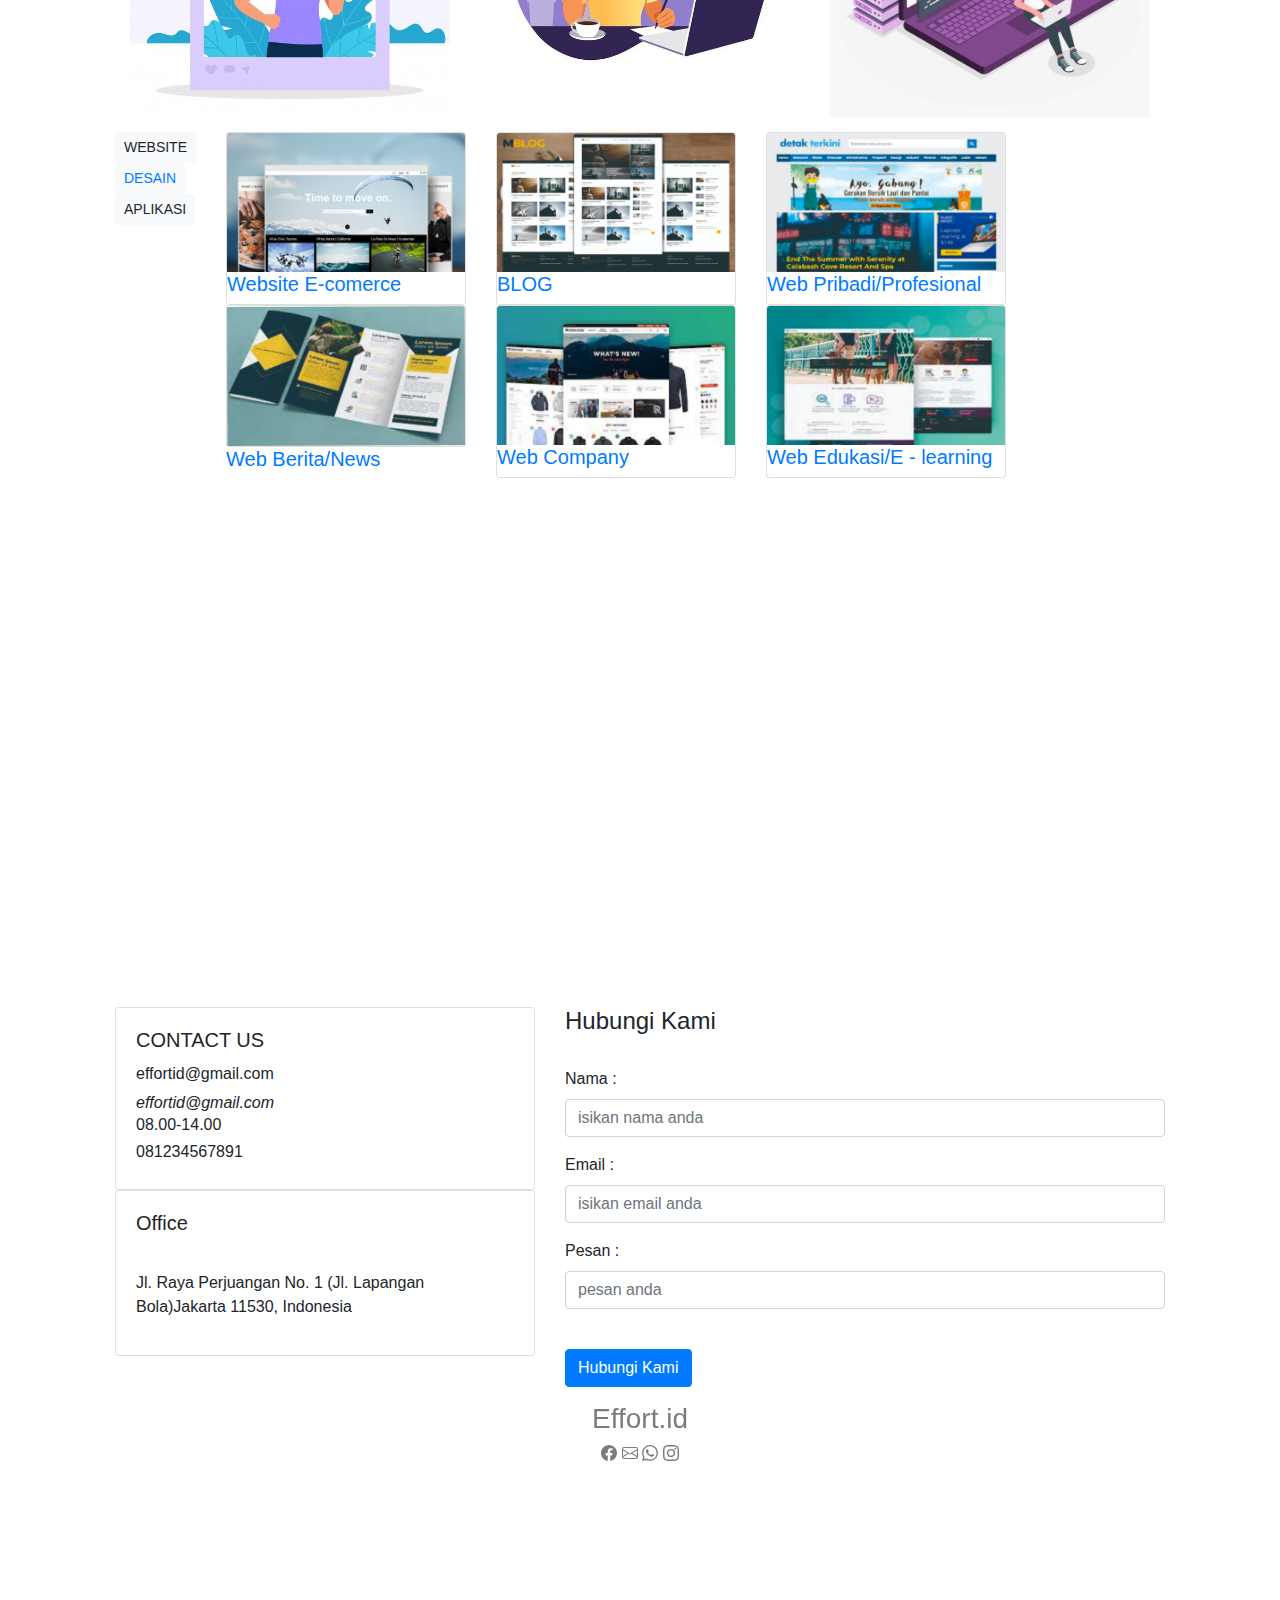
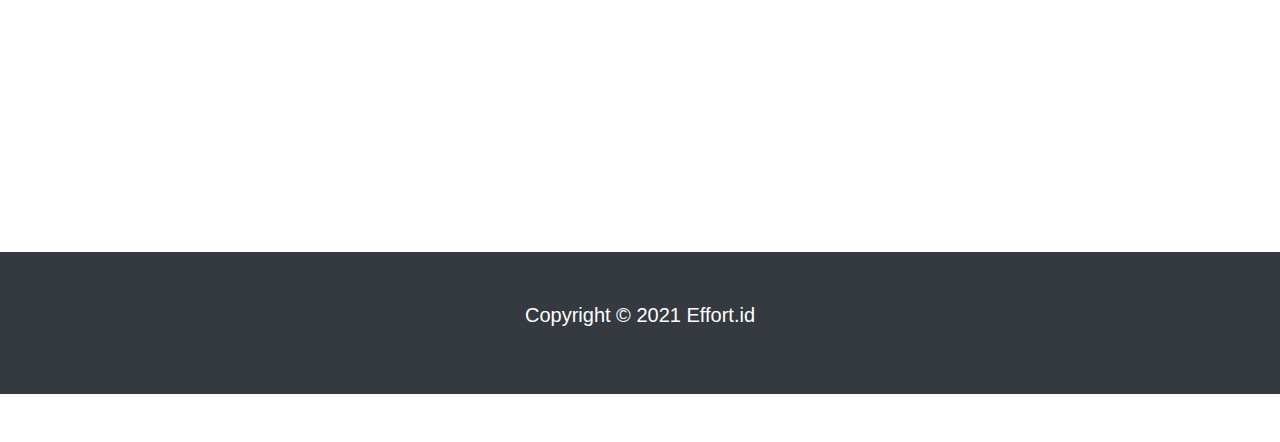
==== commit a1637bd4: "Update index.html" ====
--- a/index.html
+++ b/index.html
@@ -1,4 +1,4 @@
-<!DOCTYPE html>
+i<!DOCTYPE html>
 <html lang="en">
 
 <head>
@@ -158,31 +158,31 @@
         <div class="col-md-3">
           <div class="card">
             <img class="card-img-top" src="blogger1.jpg" alt="Card image cap">
-            <h5><a href="kategori2.html">Website E-comerce</a></h5>
+            <h5><a href="pencarian2.html">Website E-comerce</a></h5>
           </div>
           <div class="card">
             <img class="card-img-top" src="blogger2.jpg" alt="Card image cap">
           </div>
-          <h5>Web Berita/News</h5>
+          <h5><a href="pencarian2.html">Web Berita/News</a></h5>
         </div>
         <div class="col-md-3">
           <div class="card">
             <img class="card-img-top" src="blogger3.jpg" alt="Card image cap">
-            <h5>BLOG</h5>
+            <h5><a href="pencarian2.html">BLOG</a></h5>
           </div>
           <div class="card">
             <img class="card-img-top" src="blogger4.jpg" alt="Card image cap">
-            <h5>Web Company</h5>
+            <h5><a href="pencarian2.html">Web Company</a></h5>
           </div>
         </div>
         <div class="col-md-3">
           <div class="card">
             <img class="card-img-top" src="blogger5.jpg" alt="Card image cap">
-            <h5>Web Pribadi/Profesional</h5>
+            <h5><a href="pencarian2.html">Web Pribadi/Profesional</a></h5>
           </div>
           <div class="card">
             <img class="card-img-top" src="blogger6.jpg" alt="Card image cap">
-            <h5>Web Edukasi/E - learning</h5>
+            <h5><a href="pencarian2.html">Web Edukasi/E - learning</a></h5>
           </div>
         </div>
       </div>
